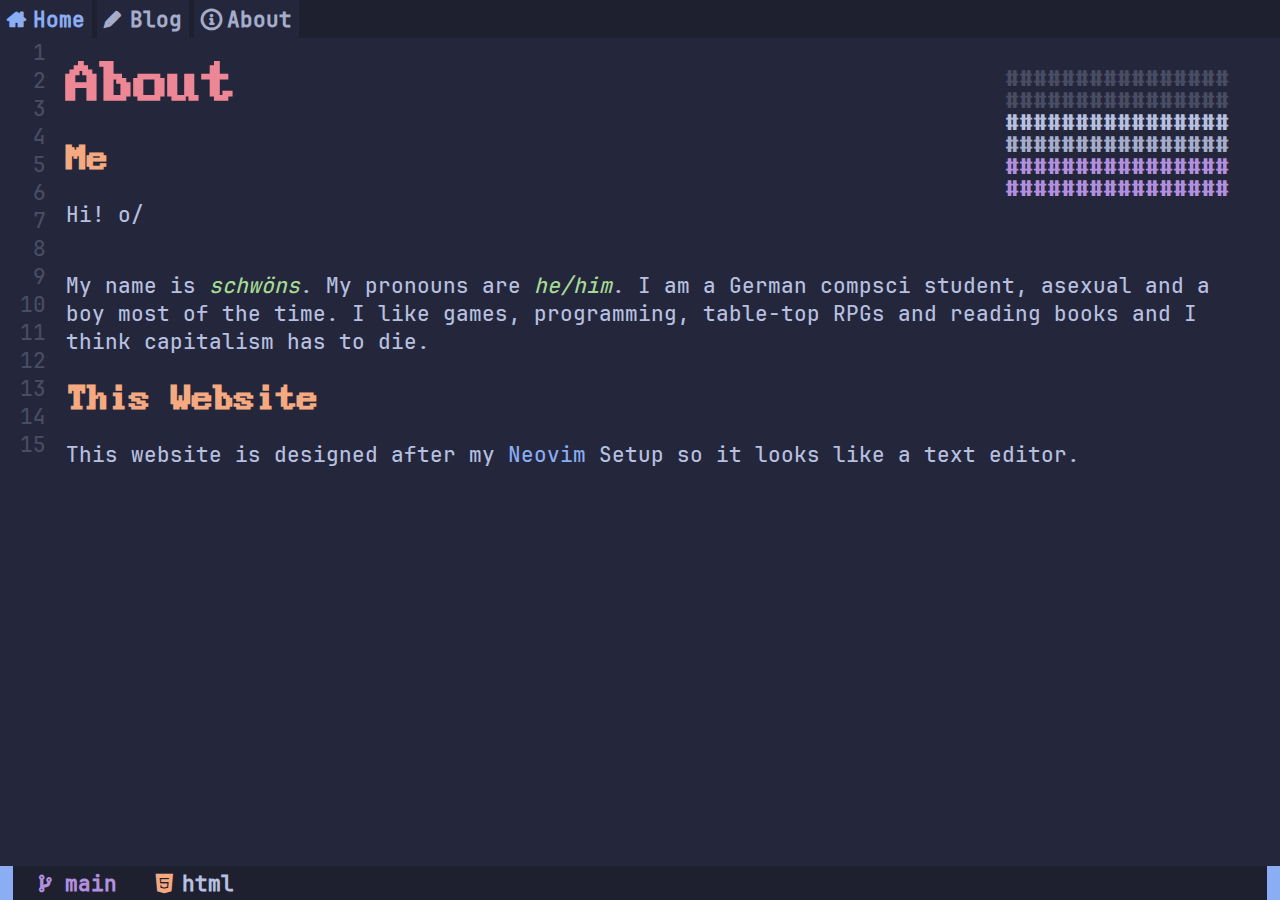
==== about.html @ f58efd97 "complete first release version of the site" ====
<!DOCTYPE html>
<html>

<!-- Fancy seeing you here! :D -->
<!-- Feel free to have a look around. -->

<head>
  <meta charset="UTF-8">
  <meta name="viewport" content="width=device-width, initial-scale=1.0">
  <title>About - Cybergrove 🌲</title>
  <link href="style.css" rel="stylesheet" type="text/css" media="all">
</head>

<body>
  <!-- Header -->
  <div class="header">
    <nav>
      <a href="index.html"> Home</a>
      <a href="blog.html">󰙏 Blog</a>
      <a href="about.html"> About</a>
    </nav>
  </div>
  <div class="flex h-full">
    <ol id="line-numbers"></ol>
    <!-- Main content -->
    <main>
      <div class="flex justify-between">
        <div>
          <h1>About</h1>
          <h2>Me</h2>
          <p class="flex">
            Hi! <span class="waving-smiley"></span>
          </p>
        </div>
        <div>
          <div class="flag ace-flag"></div>
        </div>
      </div>
      <p>
        My name is <em>schwöns</em>. My pronouns are <em>he/him</em>. I am a German compsci student, asexual and a
        boy most of the time. I like games, programming, table-top RPGs and reading books and I think capitalism has
        to die.
      </p>
      <h2>This Website</h2>
      <p>
        This website is designed after my <a href="https://neovim.io/">Neovim</a> Setup so it looks like a text editor.
      </p>
    </main>
  </div>
  <!-- Footer -->
  <div class="footer">
    <div>
      <span class="branch"> main</span>
      <span class="language">html</span>
    </div>
    <div>
    </div>
  </div>
  <script src="index.js"></script>
</body>

</html>
---- style.css ----
@font-face {
    font-family: 'JetBrainsMono';
    src: url('assets/fonts/jetbrainsmono.woff') format('woff'), /* Chrome 6+, Firefox 3.6+, IE 9+, Safari 5.1+ */
         url('assets/fonts/jetbrainsmono.woff2') format('woff2'),
         url('assets/fonts/jetbrainsmono.ttf') format('truetype'); /* Chrome 4+, Firefox 3.5, Opera 10+, Safari 3—5 */
}  

@font-face {
  font-family: 'BigBlueTerm';
  src: url('assets/fonts/bigblueterm.ttf') format('truetype');
}

:root {
  --background: #24273B;
  --background-dark: #1e2030;
  --black-dark: #494d64;
  --black-light: #5b6078;
  --gray-dark: #a5adcb;
  --gray-light: #b8c0e0;
  --red: #ed8796;
  --green: #a6da95;
  --yellow: #eed49f;
  --peach: #f5a980;
  --blue: #8aadf4;
  --pink: #f5bde6;
  --cyan: #8bd5ca;
  --purple: #b290df; 
}

::selection {
  background-color: var(--black-dark);
}

html {
  height: 100%;
  font-family: JetBrainsMono;
}

body {
  margin: 0;
  height: 100%;
  color: var(--gray-light);
  background-color: var(--background);
  display: flex;
  flex-direction: column;
  font-size: 16pt;
}

h1 {
  font-family: BigBlueTerm;
  color: var(--red);
  margin-top: 0;
  font-size: 38pt;
}

h2 {
  font-family: BigBlueTerm;
  color: var(--peach);
}

h3 {
  font-family: BigBlueTerm;
  color: var(--yellow);
}

h4 {
  font-family: BigBlueTerm;
  color: var(--green);
}

h5 {
  font-family: BigBlueTerm;
  color: var(--cyan);
}

a {
  color: var(--blue);
  text-decoration: unset;
}

a:hover {
  text-decoration: underline;
}

strong {
  color: var(--cyan);
}

em {
  color: var(--green);
}

ul {
  list-style: none;
  padding: 0;
}

ul li:before {
  content: "- "; 
  color: var(--pink);
  font-weight: bold;
}

ol {
  counter-reset: item;
  list-style: none;
  padding: 0;
}

ol li:before {
  content: counter(item) ". ";
  counter-increment: item;
  color: var(--pink);
}

blockquote {
  margin-left: 0;
  padding-left: 20px;
  color: var(--yellow);
  border-left: 2px solid var(--pink);
}

code {
  background-color: var(--background-dark);
  display: inline-block;
  padding: 10px;
  font-family: JetBrainsMono;
}

nav {
  gap: 5px;
  display: flex;
  padding-bottom: 0px;
  cursor: default;
  background-color: var(--background-dark);
}

nav a {
  padding: 5px;
  padding-left: 7px;
  padding-right: 7px;
  color: var(--gray-dark);
  cursor: pointer;
  background-color: var(--background);
}

nav a:focus {
  color: var(--gray-light);
}

nav a:hover {
  color: var(--blue);
  text-decoration: none;
}

table, td, th {
  padding: 5px;
  border-collapse: collapse;
  border: 2px solid var(--black-light);
}

th {
  font-weight: bold;
  text-align: left;
}

hr {
  color: var(--black-light);
  border: none;
  height: 2px;
  background-color: var(--black-light);
}

.button {
  align-self: center;
  width: min-content;
  color: var(--gray-light);
  background-color: var(--background);
  padding: 10px;
  border: 2px solid var(--gray-light);
  box-shadow: none;
  font-family: JetBrainsMono;
}

.button:hover {
  background-color: var(--background-dark);
  text-decoration: none;
}

main {
  width: 100%;
  padding: 20px;
  padding-right: 40px;
  height: min-content;
}

.flex {
  display: flex;
}

.flex-column {
  flex-direction: column;
}

.justify-between {
  justify-content: space-between;
}

.h-full {
  height: 100%;
}

.glow {
  text-shadow: 0px 0px 3px;
}

.grid {
  display: flex;
}

#line-numbers {
  margin: 0;
  gap: 0px;
  text-align: right;
  max-width: min-content;
  margin-left: 20px;
}

#line-numbers li:before {
  content: counter(item);
  color: var(--black-dark); 
}

.header {
  position: -webkit-sticky;
  position: sticky;
  top: 0;
  background-color: var(--background);
  font-weight: bold;
}

.footer {
  background-color: var(--background-dark);
  width: 100%;
  border: 1ch solid var(--blue);
  border-top: none;
  border-bottom: none;
  box-sizing: border-box;
  padding-left: 2ch;
  padding-right: 2ch;
  display: flex;
  gap: 3ch;
  padding-top: 3px;
  padding-bottom: 3px;
  font-weight: bold;
  justify-content: space-between;
}

.footer div {
  display: flex;
  gap: 3ch;
}

.popup {
  margin: auto;  
  padding: 15px;
  padding-right: 25px;
  width: 60%;
  border: 2px solid var(--gray-light);
}

.popup {
  display: flex;
  flex-direction: column;
  text-align: center;
}

.popup button {
  width: min-content;
  align-self: center;
}

.branch {
  color: var(--purple);
}

.language:before {
  content: " ";
  color: var(--peach);
}

.waving-smiley {
  display: flex;
}

.waving-smiley:before {
  content: "o";
  margin-left: 1ch;
}

.waving-smiley:after {
  content: "/";
  animation: waving .7s infinite;
  transform-origin: bottom left;
  display: inline-block;
}

@keyframes waving {
  0% {
    transform: rotate(0deg);
  }
  50% {
    transform: rotate(20deg);
  }
  100% {
    transform: rotate(0deg);
  }
}

.wave span {
  display: table-cell;
  animation: wave 1s infinite;
  animation-timing-function: linear;
}

.wave span:nth-child(2) {
  animation-delay: .1s;
}

.wave span:nth-child(3) {
  animation-delay: .2s;
}

.wave span:nth-child(4) {
  animation-delay: .3s;
}

.wave span:nth-child(5) {
  animation-delay: .4s;
}

.wave span:nth-child(6) {
  animation-delay: .5s;
}

.wave span:nth-child(7) {
  animation-delay: .6s;
}

.wave span:nth-child(8) {
  animation-delay: .7s;
}

.wave span:nth-child(9) {
  animation-delay: .8s;
}

.wave span:nth-child(10) {
  animation-delay: .9s;
}

.wave span:nth-child(11) {
  animation-delay: 1s;
}

.wave span:nth-child(12) {
  animation-delay: 1.1s;
}

.wave span:nth-child(13) {
  animation-delay: 1.2s;
}

.wave span:nth-child(14) {
  animation-delay: 1.3s;
}

.wave span:nth-child(15) {
  animation-delay: 1.4s;
}

.wave span:nth-child(16) {
  animation-delay: 1.5s;
}

@keyframes wave {
  0% {
    transform: translateY(0px); 
  }
  25% {
    transform: translateY(-7px);
    text-shadow: 1px 1px 5px var(--gray-light);
  }
  50% {
    transform: translateY(0px);
  }
  75% {
    transform: translateY(7px);
    text-shadow: 1px 1px 5px var(--gray-light);
  }
  100% {
    transform: translateY(0px);
  }
}

.flag {
  font-family: BigBlueTerm;
  display: flex;
  flex-direction: column;
  padding: 10px;
}

.pride-flag > span:nth-child(1) {
  color: var(--red);
}

.pride-flag > span:nth-child(2) {
  color: var(--peach);
  text-indent: 0px;
}

.pride-flag > span:nth-child(3) {
  color: var(--yellow);
}

.pride-flag > span:nth-child(4) {
  color: var(--green);
}

.pride-flag > span:nth-child(5) {
  color: var(--blue);
}

.pride-flag > span:nth-child(6) {
  color: var(--purple);
}

.pride-flag > span:nth-child(7) {
  color: var(--purple);
}

.ace-flag > span:nth-child(1) {
  color: var(--black-dark);
}

.ace-flag > span:nth-child(2) {
  color: var(--black-dark);
  text-indent: 0px;
}

.ace-flag > span:nth-child(3) {
  color: var(--gray-light);
}

.ace-flag > span:nth-child(4) {
  color: var(--gray-dark);
}

.ace-flag > span:nth-child(5) {
  color: var(--purple);
}

.ace-flag > span:nth-child(6) {
  color: var(--purple);
}

.ace-flag > span:nth-child(7) {
  color: var(--purple);
}
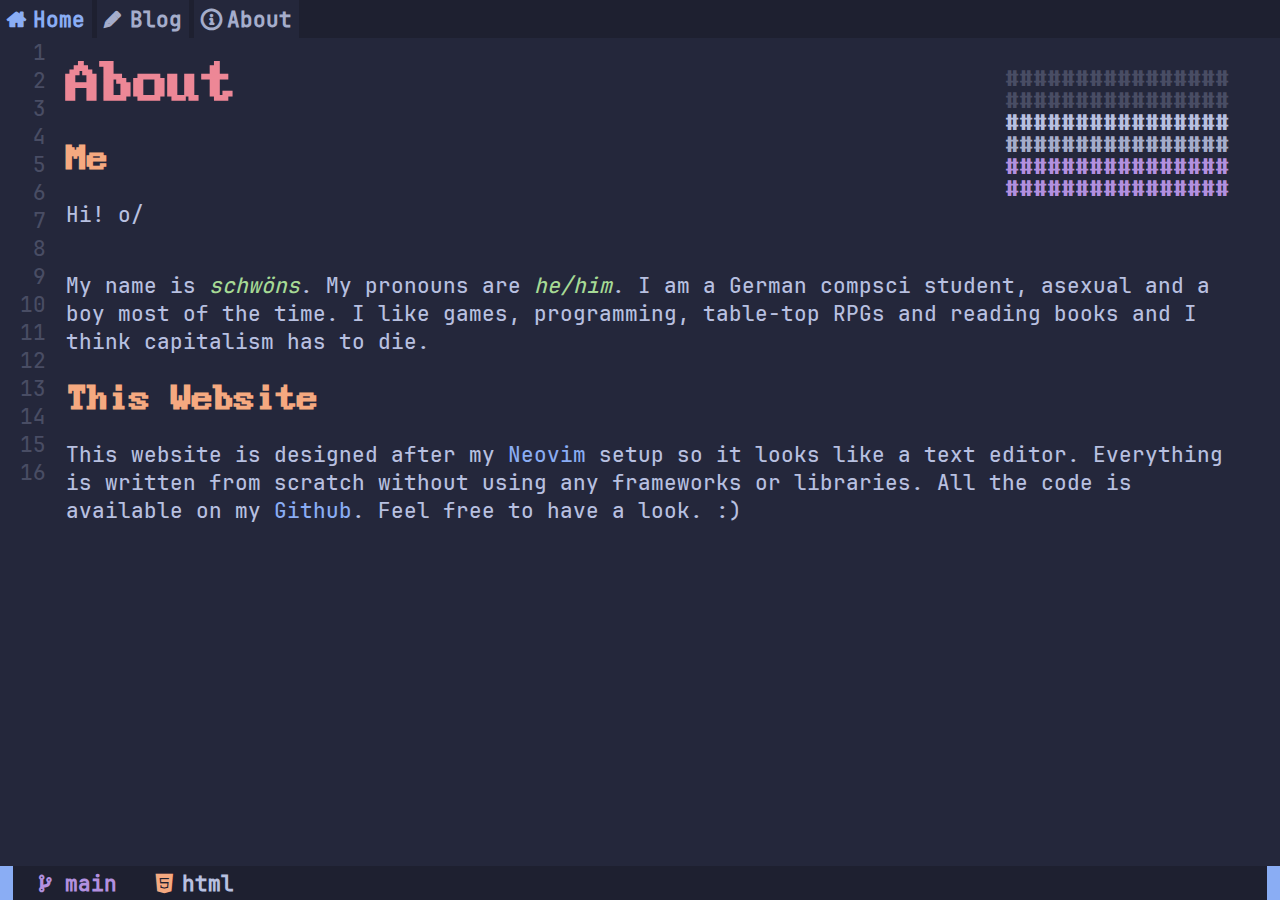
==== commit e7c98880: "add github repo link to about page" ====
--- a/about.html
+++ b/about.html
@@ -43,7 +43,9 @@
       </p>
       <h2>This Website</h2>
       <p>
-        This website is designed after my <a href="https://neovim.io/">Neovim</a> Setup so it looks like a text editor.
+        This website is designed after my <a href="https://neovim.io/">Neovim</a> setup so it looks like a text editor. 
+        Everything is written from scratch without using any frameworks or libraries. All the code is available on my <a href="https://github.com/schwoens/cybergrove">Github</a>.
+        Feel free to have a look. :)
       </p>
     </main>
   </div>
--- a/style.css
+++ b/style.css
@@ -1,13 +1,15 @@
 @font-face {
     font-family: 'JetBrainsMono';
-    src: url('assets/fonts/jetbrainsmono.woff') format('woff'), /* Chrome 6+, Firefox 3.6+, IE 9+, Safari 5.1+ */
+    src: url('assets/fonts/jetbrainsmono.woff') format('woff'), 
          url('assets/fonts/jetbrainsmono.woff2') format('woff2'),
-         url('assets/fonts/jetbrainsmono.ttf') format('truetype'); /* Chrome 4+, Firefox 3.5, Opera 10+, Safari 3—5 */
+         url('assets/fonts/jetbrainsmono.ttf') format('truetype');
 }  
 
 @font-face {
   font-family: 'BigBlueTerm';
-  src: url('assets/fonts/bigblueterm.ttf') format('truetype');
+  src: url('assets/fonts/bigblueterm.woff') format('woff'),
+       url('assets/fonts/bigblueterm.woff2') format('woff2'),
+       url('assets/fonts/bigblueterm.ttf') format('truetype');
 }
 
 :root {
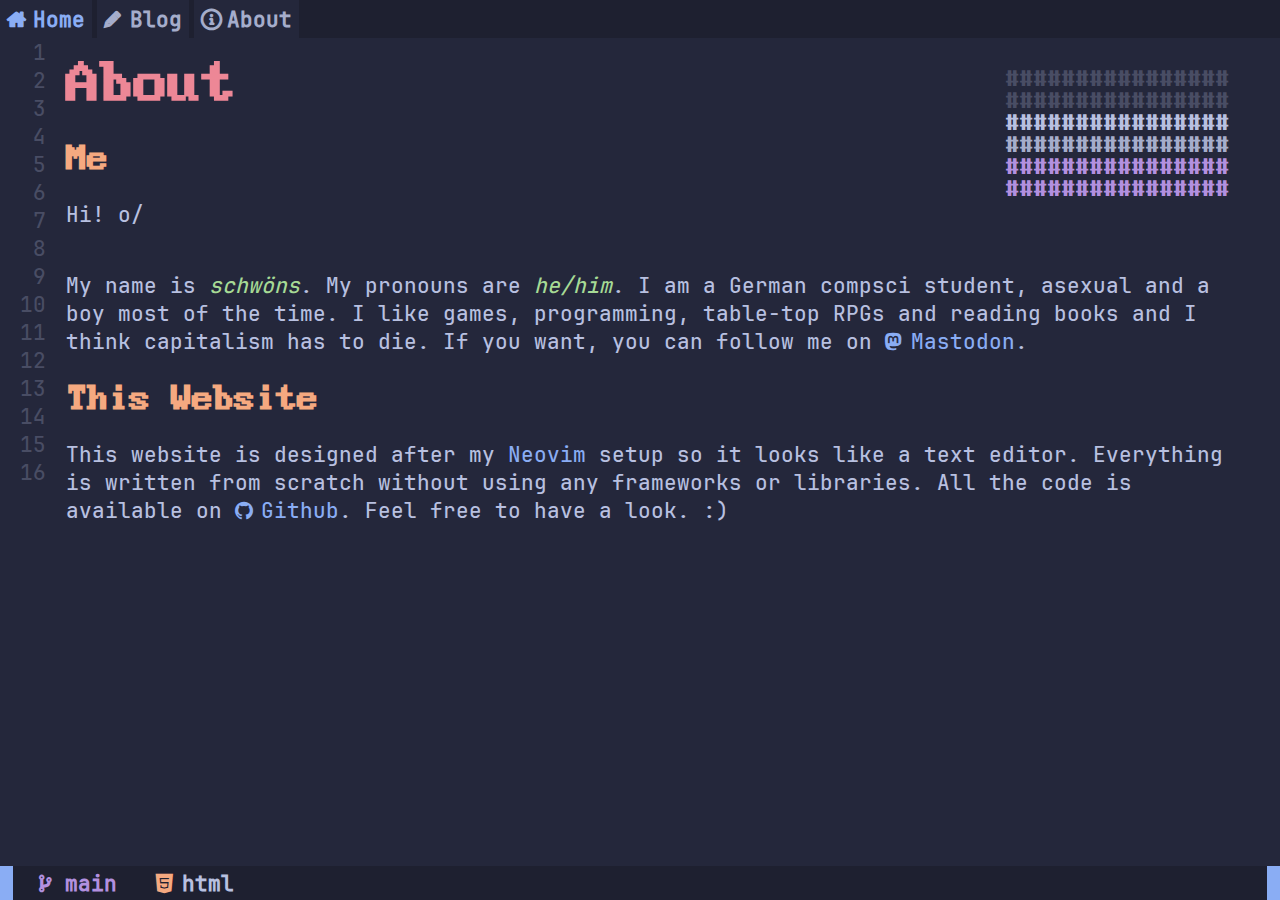
==== commit 36e886a8: "add link to mastodon to about page" ====
--- a/about.html
+++ b/about.html
@@ -39,12 +39,12 @@
       <p>
         My name is <em>schwöns</em>. My pronouns are <em>he/him</em>. I am a German compsci student, asexual and a
         boy most of the time. I like games, programming, table-top RPGs and reading books and I think capitalism has
-        to die.
+        to die. If you want, you can follow me on <a href="https://mstdn.social/@schwoens"> 󰫑 Mastodon</a>.
       </p>
       <h2>This Website</h2>
       <p>
         This website is designed after my <a href="https://neovim.io/">Neovim</a> setup so it looks like a text editor. 
-        Everything is written from scratch without using any frameworks or libraries. All the code is available on my <a href="https://github.com/schwoens/cybergrove">Github</a>.
+        Everything is written from scratch without using any frameworks or libraries. All the code is available on <a href="https://github.com/schwoens/cybergrove"> Github</a>.
         Feel free to have a look. :)
       </p>
     </main>
